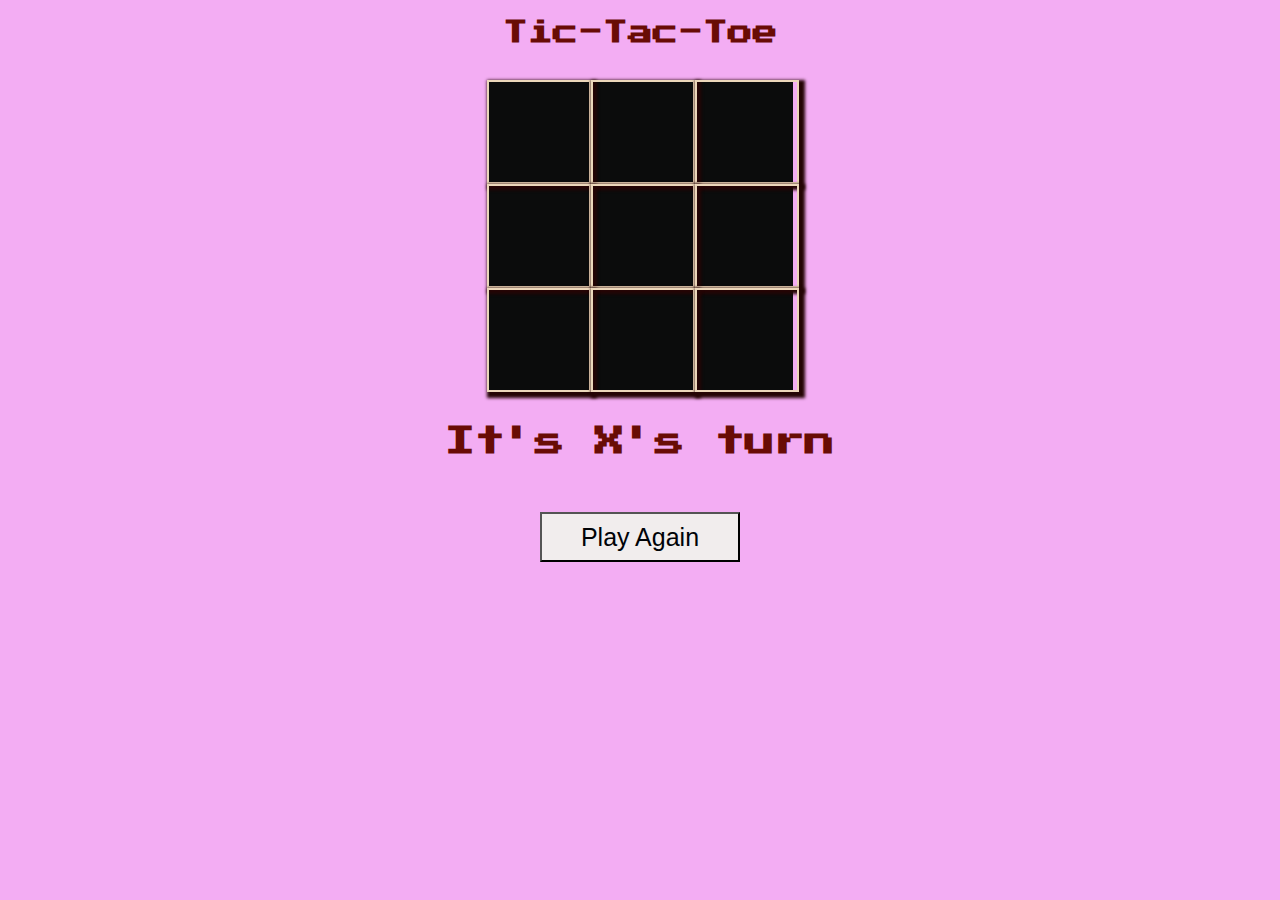
==== Task 3/index.html @ 48f50c6b "Add files via upload" ====
<!doctype html>
<html lang="en">
    <head>
        <meta charset="UTF-8">
        <meta name="viewport"
            content="width=device-width, user-scalable=no, initial-scale=1.0, maximum-scale=1.0, minimum-scale=1.0">
        <meta http-equiv="X-UA-Compatible" content="ie=edge">
        <title>Tic-Tac-Toe</title>
        <link rel="stylesheet" href="style.css">
        <link href="https://fonts.googleapis.com/css2?family=Press+Start+2P&display=swap" rel="stylesheet">

    </head>
    <body>
        <section>
            <h1 class="game--title">Tic-Tac-Toe</h1>
            <div class="game--container">
                <div data-cell-index="0" class="cell"></div>
                <div data-cell-index="1" class="cell"></div>
                <div data-cell-index="2" class="cell"></div>
                <div data-cell-index="3" class="cell"></div>
                <div data-cell-index="4" class="cell"></div>
                <div data-cell-index="5" class="cell"></div>
                <div data-cell-index="6" class="cell"></div>
                <div data-cell-index="7" class="cell"></div>
                <div data-cell-index="8" class="cell"></div>
            </div>
            <h2 class="game--status"></h2>
            <button class="game--restart">Play Again</button>
        </section>
        <script src="script.js"></script>
    </body>
</html>
---- Task 3/style.css ----
body {
    background-color: rgb(243, 173, 243);
    font-family:"press Start 2P","consolas";
    font-weight: 400;
    font-style: normal;
}

section {
    text-align: center;
}

.cell {
    font-family: "Permanent Marker", cursive;
    width: 100px;
    height: 100px;
    box-shadow: 3px 3px 3px 3px #250505;
    border: 2px solid #ecd7ba;
    cursor: pointer;
    line-height: 100px;
    font-size: 60px;
}

.game--title {
    font-size: 25px;
    color: rgb(105, 12, 5);
    margin: 20px auto;
}

.game--container {
    display: grid;
    grid-template-columns: repeat(3, auto);
    width: 306px;
    margin: 35px auto;
    background-color: #0b0c0c;
    color: #edf1f1;
}

.game--status {
    font-size: 30px;
    color: rgb(105, 12, 5);
    margin: 35px auto;
}

.game--restart {
    background-color: #f1eded;
    width: 200px;
    height: 50px;
    font-size: 25px;
    color: #000307;
    margin: 20px auto;
}
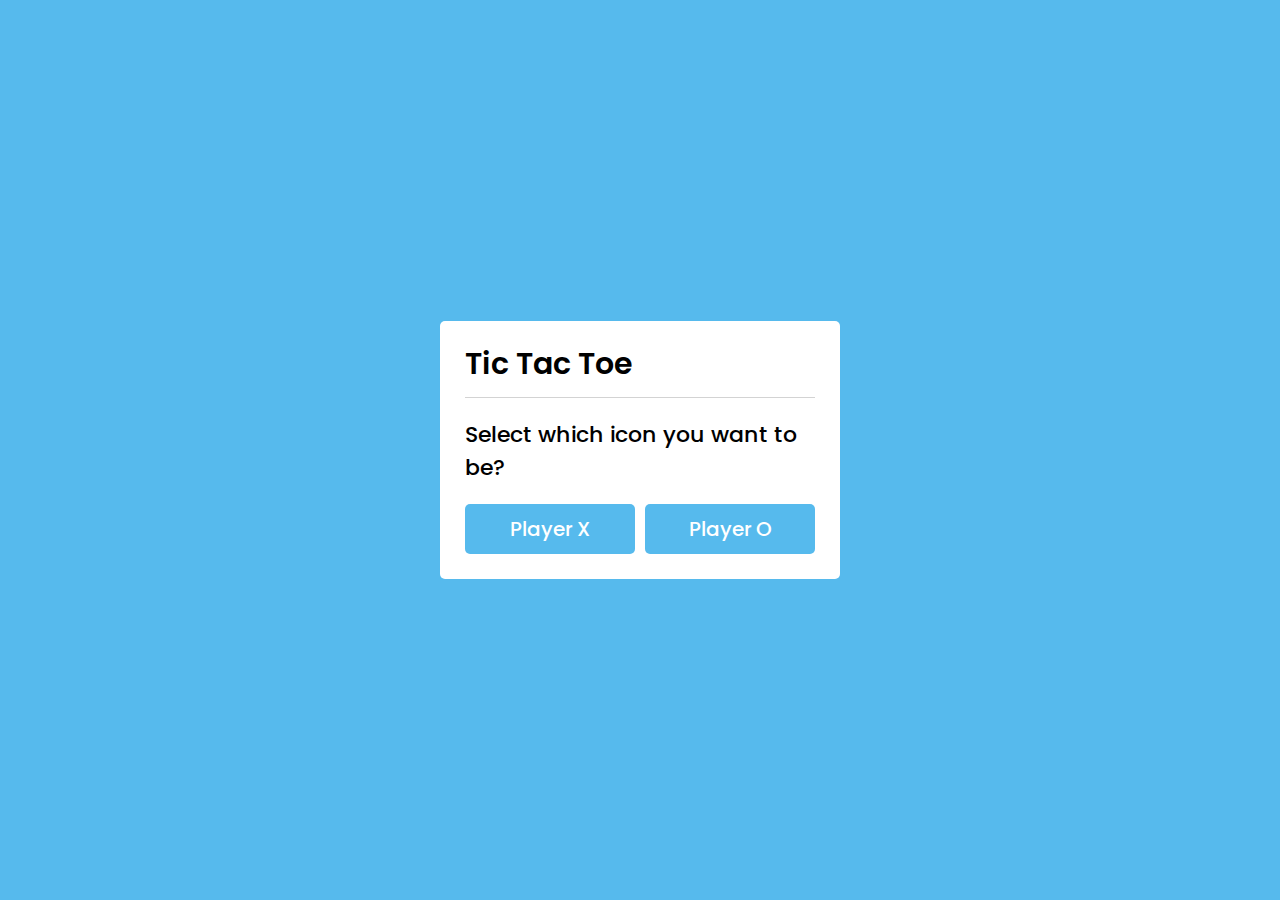
==== commit 56d952d1: "Add files via upload" ====
--- a/Task 3/index.html
+++ b/Task 3/index.html
@@ -1,32 +1,65 @@
-<!doctype html>
+<!DOCTYPE html>
 <html lang="en">
-    <head>
-        <meta charset="UTF-8">
-        <meta name="viewport"
-            content="width=device-width, user-scalable=no, initial-scale=1.0, maximum-scale=1.0, minimum-scale=1.0">
-        <meta http-equiv="X-UA-Compatible" content="ie=edge">
-        <title>Tic-Tac-Toe</title>
-        <link rel="stylesheet" href="style.css">
-        <link href="https://fonts.googleapis.com/css2?family=Press+Start+2P&display=swap" rel="stylesheet">
+<head>
+    <meta charset="UTF-8">
+    <title>Tic Tac Toe Game</title>
 
-    </head>
-    <body>
-        <section>
-            <h1 class="game--title">Tic-Tac-Toe</h1>
-            <div class="game--container">
-                <div data-cell-index="0" class="cell"></div>
-                <div data-cell-index="1" class="cell"></div>
-                <div data-cell-index="2" class="cell"></div>
-                <div data-cell-index="3" class="cell"></div>
-                <div data-cell-index="4" class="cell"></div>
-                <div data-cell-index="5" class="cell"></div>
-                <div data-cell-index="6" class="cell"></div>
-                <div data-cell-index="7" class="cell"></div>
-                <div data-cell-index="8" class="cell"></div>
+    <link rel="stylesheet" href="style.css">
+    <!-- Favicon -->
+    <link rel="icon" href="https://freepngimg.com/save/55655-gaming-download-hd-png/512x512" sizes="16x16" type="image/png">
+    <link rel="stylesheet" href="https://cdnjs.cloudflare.com/ajax/libs/font-awesome/5.15.3/css/all.min.css"/>
+
+</head>
+<body>
+    <!-- SELECT PLAYER BOX -->
+    <div class="select-box">
+        <header>Tic Tac Toe</header>
+        <div class="content">
+            <div class="title">Select which icon you want to be?</div>
+            <div class="options">
+                <button class="playerX">Player X</button>
+                <button class="playerO">Player O</button>
             </div>
-            <h2 class="game--status"></h2>
-            <button class="game--restart">Play Again</button>
-        </section>
-        <script src="script.js"></script>
-    </body>
+        </div>
+    </div>
+
+    <!-- LAYOUT/BOARD -->
+    <div class="play-board">
+        <div class="details">
+            <div class="players">
+                <span class="Xturn">X's Turn</span>
+                <span class="Oturn">O's Turn</span>
+                <div class="slider"></div>
+            </div>
+        </div>
+        <!-- play area -->
+        <div class="play-area">
+            <section>
+                <span class="box1"></span>
+                <span class="box2"></span>
+                <span class="box3"></span>
+            </section>
+            <section>
+                <span class="box4"></span>
+                <span class="box5"></span>
+                <span class="box6"></span>
+            </section>
+            <section>
+                <span class="box7"></span>
+                <span class="box8"></span>
+                <span class="box9"></span>
+            </section>
+        </div>
+    </div>
+
+    <!-- RESULT -->
+    <div class="result-box">
+        <div class="won-text"></div>
+        <div class="btn">
+            <button style="margin:5px">Replay</button>
+            <button style="margin:5px" onclick="window.location.href = 'index.html';">Go Home</button>
+        </div>
+    </div>
+    <script src="script.js"></script>
+</body>
 </html>--- a/Task 3/style.css
+++ b/Task 3/style.css
@@ -1,51 +1,206 @@
-body {
-    background-color: rgb(243, 173, 243);
-    font-family:"press Start 2P","consolas";
-    font-weight: 400;
-    font-style: normal;
-}
 
-section {
-    text-align: center;
+@import url('https://fonts.googleapis.com/css2?family=Poppins:wght@200;300;400;500;600;700&display=swap');
+*{
+  margin: 0;
+  padding: 0;
+  box-sizing: border-box;
+  font-family: 'Poppins', sans-serif;
+}
+::selection{
+  color: #fff;
+  background:#56baed;
+}
+body{
+  background:#56baed;
+}
+.select-box, .play-board, .result-box{
+  position: absolute;
+  top: 50%;
+  left: 50%;
+  transform: translate(-50%, -50%);
+  transition: all 0.3s ease;
+}
+.select-box{
+  background: #fff;
+  padding: 20px 25px 25px;
+  border-radius: 5px;
+  max-width: 400px;
+  width: 100%;
+}
+.select-box.hide{
+  opacity: 0;
+  pointer-events: none;
+}
+.select-box header{
+  font-size: 30px;
+  font-weight: 600;
+  padding-bottom: 10px;
+  border-bottom: 1px solid lightgrey;
+}
+.select-box .title{
+  font-size: 22px;
+  font-weight: 500;
+  margin: 20px 0;
+}
+.select-box .options{
+  display: flex;
+  width: 100%;
+}
+.options button{
+  width: 100%;
+  font-size: 20px;
+  font-weight: 500;
+  padding: 10px 0;
+  border: none;
+  background: #56baed;
+  border-radius: 5px;
+  color: #fff;
+  outline: none;
+  cursor: pointer;
+  transition: all 0.3s ease;
+}
+.options button:hover,
+.btn button:hover{
+  transform: scale(0.96);
+}
+.options button.playerX{
+  margin-right: 5px;
+}
+.options button.playerO{
+  margin-left: 5px;
+}
+.play-board{
+  opacity: 0;
+  pointer-events: none;
+  transform: translate(-50%, -50%) scale(0.9);
+}
+.play-board.show{
+  opacity: 1;
+  pointer-events: auto;
+  transform: translate(-50%, -50%) scale(1);
+}
+.play-board .details{
+  padding: 7px;
+  border-radius: 5px;
+  background: #fff;
+}
+.play-board .players{
+  width: 100%;
+  display: flex;
+  position: relative;
+  justify-content: space-between;
+}
+.players span{
+  position: relative;
+  z-index: 2;
+  color: #56baed;
+  font-size: 20px;
+  font-weight: 500;
+  padding: 10px 0;
+  width: 100%;
+  text-align: center;
+  cursor: default;
+  user-select: none;
+  transition: all 0.3 ease;
+}
+.players.active span:first-child{
+  color: #fff;
+}
+.players.active span:last-child{
+  color: #56baed;
+}
+.players span:first-child{
+  color: #fff;
+}
+.players .slider{
+  position: absolute;
+  top: 0;
+  left: 0;
+  width: 50%;
+  height: 100%;
+  background: #56baed;
+  border-radius: 5px;
+  transition: all 0.3s ease;
+}
+.players.active .slider{
+  left: 50%;
+}
+.players.active span:first-child{
+  color: #56baed;
+}
+.players.active span:nth-child(2){
+  color: #fff;
+}
+.players.active .slider{
+  left: 50%;
+}
+.play-area{
+  margin-top: 20px;
+}
+.play-area section{
+  display: flex;
+  margin-bottom: 1px;
+}
+.play-area section span{
+  display: block;
+  height: 90px;
+  width: 90px;
+  margin: 2px;
+  color: #56baed;
+  font-size: 40px;
+  line-height: 80px;
+  text-align: center;
+  border-radius: 5px;
+  background: #fff;
 }
 
-.cell {
-    font-family: "Permanent Marker", cursive;
-    width: 100px;
-    height: 100px;
-    box-shadow: 3px 3px 3px 3px #250505;
-    border: 2px solid #ecd7ba;
-    cursor: pointer;
-    line-height: 100px;
-    font-size: 60px;
-}
-
-.game--title {
-    font-size: 25px;
-    color: rgb(105, 12, 5);
-    margin: 20px auto;
-}
-
-.game--container {
-    display: grid;
-    grid-template-columns: repeat(3, auto);
-    width: 306px;
-    margin: 35px auto;
-    background-color: #0b0c0c;
-    color: #edf1f1;
-}
-
-.game--status {
-    font-size: 30px;
-    color: rgb(105, 12, 5);
-    margin: 35px auto;
-}
-
-.game--restart {
-    background-color: #f1eded;
-    width: 200px;
-    height: 50px;
-    font-size: 25px;
-    color: #000307;
-    margin: 20px auto;
+.result-box{
+  padding: 25px 20px;
+  border-radius: 5px;
+  max-width: 400px;
+  width: 100%;
+  opacity: 0;
+  text-align: center;
+  background: #fff;
+  pointer-events: none;
+  transform: translate(-50%, -50%) scale(0.9);
+}
+.result-box.show{
+  opacity: 1;
+  pointer-events: auto;
+  transform: translate(-50%, -50%) scale(1);
+}
+.result-box .won-text{
+  font-size: 30px;
+  font-weight: 500;
+  display: flex;
+  justify-content: center;
+}
+.result-box .won-text p{
+  font-weight: 600;
+  margin: 0 5px;
+}
+.result-box .btn{
+  width: 100%;
+  margin-top: 25px;
+  display: flex;
+  justify-content: center;
+}
+.btn button{
+  font-size: 18px;
+  font-weight: 500;
+  padding: 8px 20px;
+  border: none;
+  background: #56baed;
+  border-radius: 5px;
+  color: #fff;
+  outline: none;
+  cursor: pointer;
+  transition: all 0.3s ease;
+}
+@media (max-width:768px)
+{
+.body{
+  background:#009688;
+     } 
 }